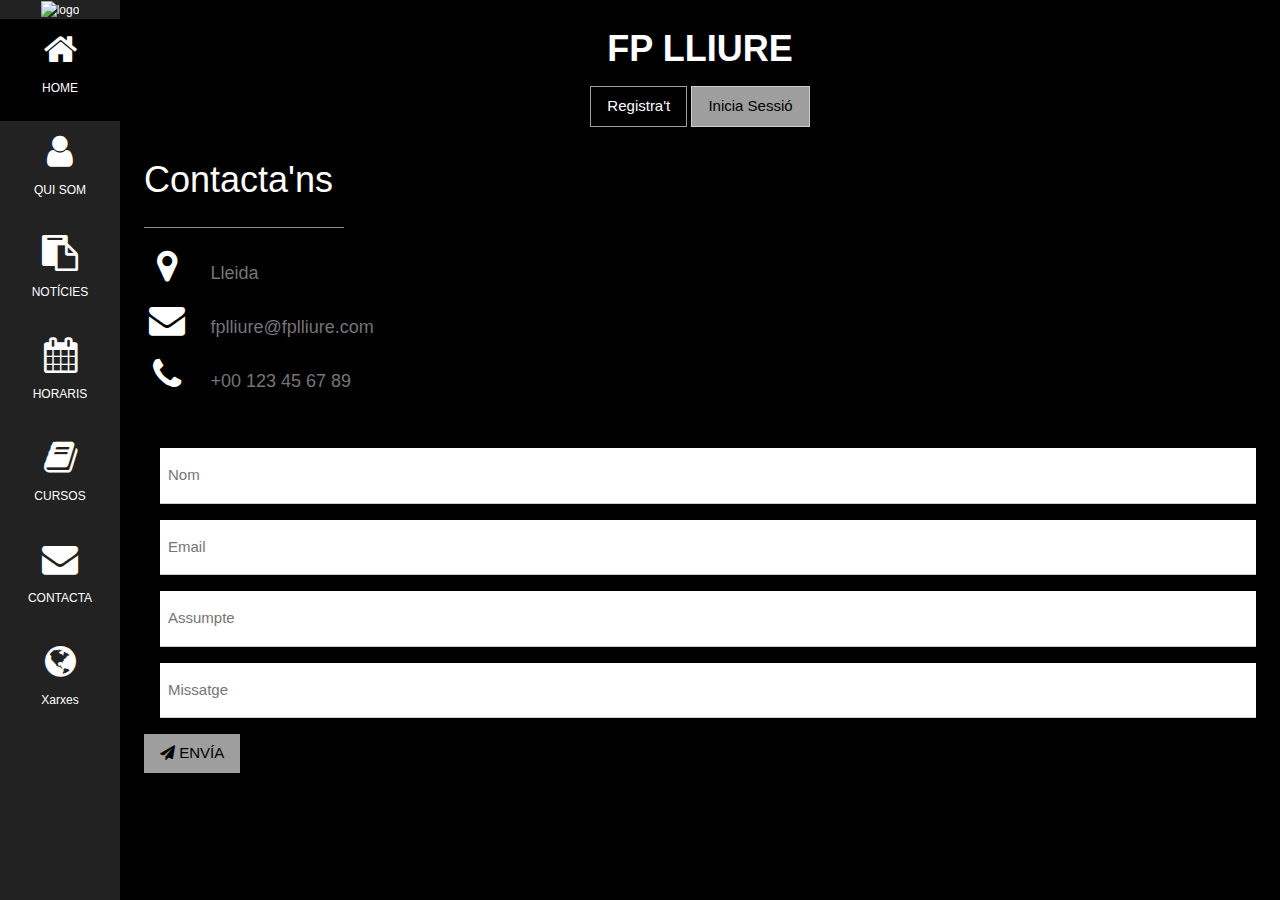
==== html/contact.html @ f8c0e63c "Update and rename html to contact.html" ====
<!DOCTYPE html>
<html lang="en">
<head>
    <meta charset="UTF-8">
    <meta http-equiv="X-UA-Compatible" content="IE=edge">
    <meta name="viewport" content="width=device-width, initial-scale=1.0">
    <title>Contacta'ns</title>
    <link rel="shortcut icon" href="../imatges/pato-white.png">
    <link rel="stylesheet" href="../estils/w3.css">
    <link rel="stylesheet" href="../estils/mycss.css">
    <link rel="stylesheet" href="https://cdnjs.cloudflare.com/ajax/libs/font-awesome/4.7.0/css/font-awesome.min.css">
    <style>
        .w3-row-padding img {
            margin-bottom: 12px
        }
        .w3-sidebar {
            width: 120px;
            background: #222222;
        }
        @media only screen and (max-width: 600px) {
            #main {margin-left: 0}
        }
    </style>
</head>
<body class="w3-black">
    <nav class="w3-sidebar w3-bar-block w3-small w3-hide-small w3-center">
        <img alt="logo" src="../imatges/pato-white.png" style="width:100%">
        <a href="../index.html#main" class="w3-bar-item w3-button w3-padding-large w3-black">
            <i class="fa fa-home w3-xxlarge"></i>
            <p>HOME</p>
        </a>
        <a href="../index.html#quisom" class="w3-bar-item w3-button w3-padding-large w3-hover-black">
            <i class="fa fa-user w3-xxlarge"></i>
            <p>QUI SOM</p>
        </a>
        <a href="feed.html" class="w3-bar-item w3-button w3-padding-large w3-hover-black">
            <i class="fa fa-clipboard w3-xxlarge"></i>
            <p>NOTÍCIES</p>
        </a>
        <a href="horari.html" class="w3-bar-item w3-button w3-padding-large w3-hover-black">
            <i class="fa fa-calendar w3-xxlarge"></i>
            <p>HORARIS</p>
        </a>
        <a href="cursos.html" class="w3-bar-item w3-button w3-padding-large w3-hover-black">
            <i class="fa fa-book w3-xxlarge"></i>
            <p>CURSOS</p>
        </a>
        <a href="#" class="w3-bar-item w3-button w3-padding-large w3-hover-black">
            <i class="fa fa-envelope w3-xxlarge"></i>
            <p>CONTACTA</p>
        </a>
        <a href="../index.html#xarxes" class="w3-bar-item w3-button w3-padding-large w3-hover-black">
            <i class="fa fa-globe w3-xxlarge"></i>
            <p>Xarxes</p>
        </a>
    </nav>
    
    <div class="w3-top w3-hide-large w3-hide-medium">
        <div class="w3-bar w3-black w3-opacity w3-hover-opacity-off w3-center w3-small">
            <a href="../index.html#main" class="w3-bar-item w3-button" style="width:25% !important">HOME</a>
            <a href="../index.html#quisom" class="w3-bar-item w3-button" style="width:25% !important">QUI SOM</a>
            <a href="feed.html" class="w3-bar-item w3-button" style="width:25% !important">NOTÍCIES</a>
            <a href="horari.html" class="w3-bar-item w3-button" style="width:25% !important">HORARIS</a>
            <a href="cursos.html" class="w3-bar-item w3-button" style="width:25% !important">CURSOS</a>
            <a href="#" class="w3-bar-item w3-button" style="width:25% !important">CONTACTA</a>
            <a href="../index.html#xarxes" class="w3-bar-item w3-button" style="width:25% !important">XARXES</a>
        </div>
    </div>
        <div class="w3-hide-large w3-hide-medium w3-padding-32">
    </div>

    <div class="w3-padding-large" id="main">
        <header class="w3-container w3-center">
            <h1 class="w3-xxlarge"><b>FP LLIURE</b></h1>
            <a href="registre.html"><button class="w3-button w3-border w3-border-gray">Registra't</button></a>
            <a href="login.html"><button class="w3-button w3-gray w3-hover-black w3-border w3-hover-dark-gray">Inicia Sessió</button></a>
        </header>

        <div class="w3-padding-16">
            <h1>Contacta'ns</h1>
            <hr style="width:200px" class="w3-opacity">

            <div>
               <p><i class="fa-fw fa fa-map-marker w3-xxlarge w3-margin-right"></i> <span class="w3-large w3-text-gray">Lleida</span></p>
               <p><i class="fa-fw fa fa-envelope w3-xxlarge w3-margin-right"></i> <span class="w3-large w3-text-gray">fplliure@fplliure.com</span></p>
               <p><i class="fa-fw fa fa-phone w3-xxlarge w3-margin-right"></i> <span class="w3-large w3-text-gray">+00 123 45 67 89</span></p>
            </div><br>

            <form class="w3-margin-right">
                <input type="text" class="w3-input w3-margin w3-padding-16" placeholder="Nom" required>
                <input type="email" class="w3-input w3-margin w3-padding-16" placeholder="Email" required>
                <input type="text" class="w3-input w3-margin w3-padding-16" placeholder="Assumpte" required>
                <input type="text" class="w3-input w3-margin w3-padding-16" placeholder="Missatge" required>
                <button type="submit" class="w3-button w3-gray w3-hover-dark-gray"><i class="fa fa-paper-plane"></i> ENVÍA</button>
            </form>
        </div>
    </div>
    
</body>
</html>
---- estils/mycss.css ----
#main {
    margin-left: 120px
}

.Carrousel {
    display: none;
}
img {
    vertical-align: middle;
}

.slideshow-container {
    max-width: 1000px;
    position: relative;
    margin: auto;
}

.dot {
    height: 15px;
    width: 15px;
    margin: 0 2px;
    background-color: #bbb;
    border-radius: 50%;
    display: inline-block;
    transition: background-color 0.6s ease;
}

.active {
    background-color: #717171;
}

.fade {
    -webkit-animation-name: fade;
    -webkit-animation-duration: 1.5s;
    animation-name: fade;
    animation-duration: 1.5s;
}

@-webkit-keyframes fade {
    from {opacity: .4} 
    to {opacity: 1}
}

@keyframes fade {
    from {opacity: .4} 
    to {opacity: 1}
}
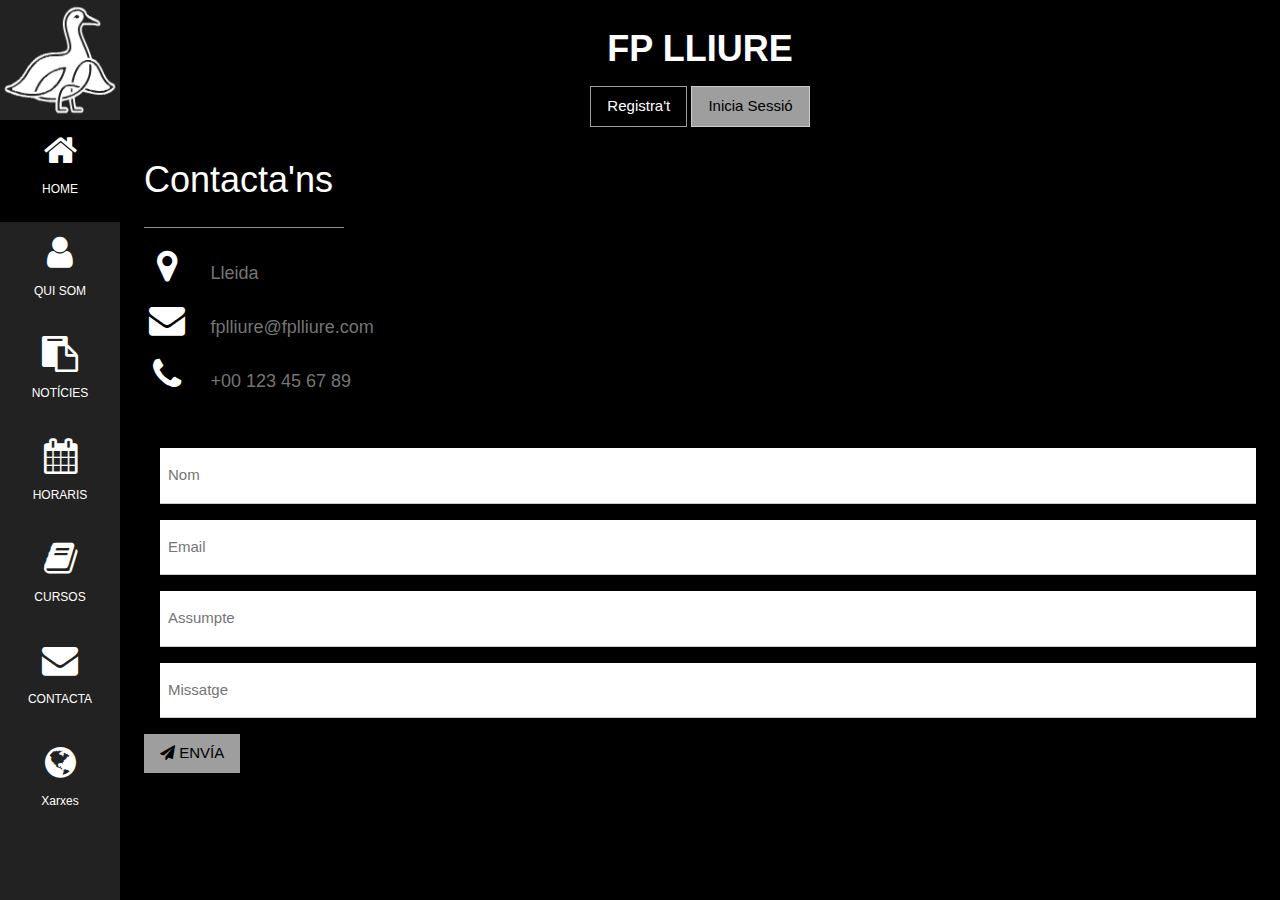
==== commit d7b5d170: "Update contact.html" ====
--- a/html/contact.html
+++ b/html/contact.html
@@ -33,7 +33,7 @@
             <i class="fa fa-user w3-xxlarge"></i>
             <p>QUI SOM</p>
         </a>
-        <a href="feed.html" class="w3-bar-item w3-button w3-padding-large w3-hover-black">
+        <a href="../rss/feed.html" class="w3-bar-item w3-button w3-padding-large w3-hover-black">
             <i class="fa fa-clipboard w3-xxlarge"></i>
             <p>NOTÍCIES</p>
         </a>
@@ -59,7 +59,7 @@
         <div class="w3-bar w3-black w3-opacity w3-hover-opacity-off w3-center w3-small">
             <a href="../index.html#main" class="w3-bar-item w3-button" style="width:25% !important">HOME</a>
             <a href="../index.html#quisom" class="w3-bar-item w3-button" style="width:25% !important">QUI SOM</a>
-            <a href="feed.html" class="w3-bar-item w3-button" style="width:25% !important">NOTÍCIES</a>
+            <a href="../rss/feed.html" class="w3-bar-item w3-button" style="width:25% !important">NOTÍCIES</a>
             <a href="horari.html" class="w3-bar-item w3-button" style="width:25% !important">HORARIS</a>
             <a href="cursos.html" class="w3-bar-item w3-button" style="width:25% !important">CURSOS</a>
             <a href="#" class="w3-bar-item w3-button" style="width:25% !important">CONTACTA</a>
